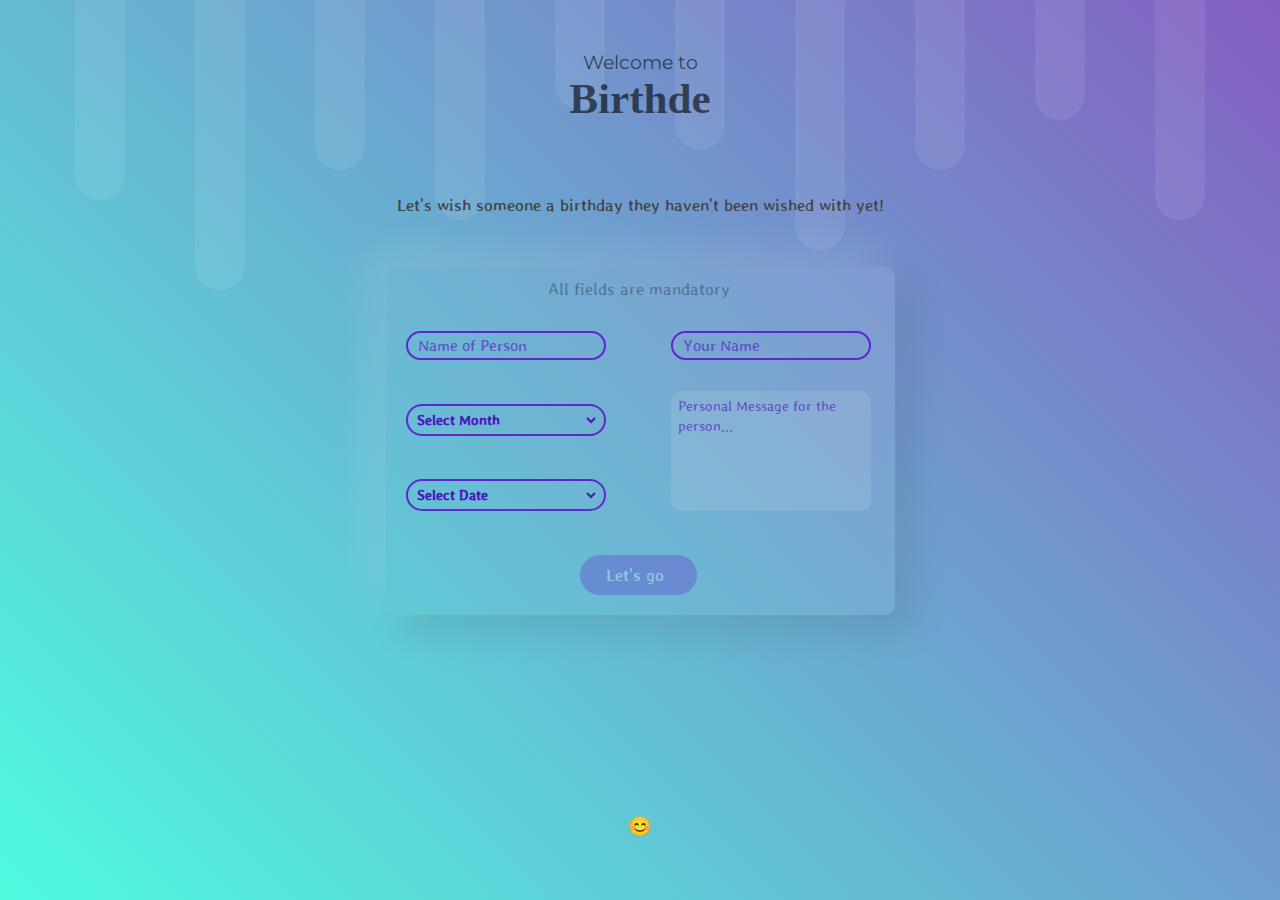
==== index.html @ 055c0644 "first commit" ====
<!DOCTYPE html>
<html lang="en">
<head>
  <meta charset="UTF-8">
  <meta name="viewport" content="width=device-width, initial-scale=1.0">
  <title>Document</title>

  <link rel="stylesheet" href="css/style.css">
  <link rel="stylesheet" href="css/allinclude.css">

  <link rel="preconnect" href="https://fonts.gstatic.com">
  <link href="https://fonts.googleapis.com/css2?family=Montserrat:wght@300;400;500;600;700&family=Redressed&display=swap" rel="stylesheet">
  <link rel="preconnect" href="https://fonts.gstatic.com">
  <link href="https://fonts.googleapis.com/css2?family=Stylish&display=swap" rel="stylesheet">

  <link rel="stylesheet" href="https://cdnjs.cloudflare.com/ajax/libs/font-awesome/5.15.1/css/all.min.css" integrity="sha512-+4zCK9k+qNFUR5X+cKL9EIR+ZOhtIloNl9GIKS57V1MyNsYpYcUrUeQc9vNfzsWfV28IaLL3i96P9sdNyeRssA==" crossorigin="anonymous" />
  

</head>
<body>
  
  <div class="page-transition"></div>

  <div class="supports">
    <div class="support1"></div>
    <div class="support2"></div>
    <div class="support3"></div>
    <div class="support4"></div>
    <div class="support5"></div>
    <div class="support6"></div>
    <div class="support7"></div>
    <div class="support8"></div>
    <div class="support9"></div>
    <div class="support10"></div>
  </div>

  <div class="wrapper">
  
    <div class="title">
      <h2>Welcome to</h2>
      <h1>Birthde</h1>
    </div>

    <div class="tagline">
      <div class="written">
        Let's wish someone a birthday they haven't been wished with yet!
      </div>
      
      <form>
        <span style="color:rgba(0,0,0, .3)">All fields are mandatory</span>
        <div class="two_wrapper">
          <div class="first">
            <input type="text" placeholder="Name of Person" class="name receivername"  onkeyup="enable_btn()">
            <div class="select_wrapper">
              <select name="" id="monthselector" onchange="editDates(this); enable_btn();">
                <option value=""> Select Month </option>
                <option value="1"> Jan (01) </option>
                <option value="2"> Feb (02) </option>
                <option value="3"> Mar (03) </option>
                <option value="4"> Apr (04) </option>
                <option value="5"> May (05) </option>
                <option value="6"> June (06) </option>
                <option value="7"> July (07) </option>
                <option value="8"> Aug (08) </option>
                <option value="9"> Sept (09) </option>
                <option value="10"> Oct (10) </option>
                <option value="11"> Nov (11) </option>
                <option value="12"> Dec (12) </option>
              </select>
            </div>
            <div class="select_wrapper">
              <select name="" id="dateselector" onchange="enable_btn()">
                <option value=""> Select Date </option>
                <option value="01"> 01 </option>
                <option value="02"> 02 </option>
                <option value="03"> 03 </option>
                <option value="04"> 04 </option>
                <option value="05"> 05 </option>
                <option value="06"> 06 </option>
                <option value="07"> 07 </option>
                <option value="08"> 08 </option>
                <option value="09"> 09 </option>
                <option value="10"> 10 </option>
                <option value="11"> 11 </option>
                <option value="12"> 12 </option>
                <option value="13"> 13 </option>
                <option value="14"> 14 </option>
                <option value="15"> 15 </option>
                <option value="16"> 16 </option>
                <option value="17"> 17 </option>
                <option value="18"> 18 </option>
                <option value="19"> 19 </option>
                <option value="20"> 20 </option>
                <option value="21"> 21 </option>
                <option value="22"> 22 </option>
                <option value="23"> 23 </option>
                <option value="24"> 24 </option>
                <option value="25"> 25 </option>
                <option value="26"> 26 </option>
                <option value="27"> 27 </option>
                <option value="28"> 28 </option>
                <option value="29"> 29 </option>
                <option value="30"> 30 </option>
                <option value="31"> 31 </option>
              </select>
            </div>
          </div>
          <div class="second">
            <input type="text" placeholder="Your Name" class="name creatorname"  onkeyup="enable_btn()">
            <textarea class="msg" placeholder="Personal Message for the person..." onkeyup="enable_btn()"></textarea>
          </div>
        </div>
        <br>
        <button type="button" onclick="letsgo()" disabled id="btn_go">
          <div class="skewed"></div>
          Let's go 
          <i class="fas fa-long-arrow-alt-right"></i>
        </button>
      </form>

      <footer><span class="emoji">😊</span></footer>


      <div class="result_wrapper">
        <div class="result">
          <div class="close_wrapper">
            <h4>Link Generated!</h4>
            <button class="close" onclick="closeResult()">
              <i class="fas fa-times"></i>
            </button>
          </div>
          <textarea readonly rows="1" class="link"></textarea>
          <div class="btns">
            <a href="" target="_blank" class="btn view"> View <i class="fas fa-external-link-alt"></i> </a>
            <button class="btn"onclick="copyLink(this)"> Copy <i class="far fa-copy"></i> </button>
          </div>
          <a href="" class="whatsapp_share">
            <div class="content">
              <i class="fab fa-whatsapp"></i>
              Wish on Whatsapp
            </div>
          </a>
        </div>
      </div>

    </div>


  </div>


  <script src="js/script.js"></script>

</body>
</html>
---- css/style.css ----
.page-transition{
  transform: translateX(-105%);
}
.page-transition.animating-now{
  transform: translateX(0%);
}

.supports{
  position: absolute;
  top: 0; left: 50%;
  transform: translateX(-50%);
  display: flex;
  justify-content: space-around;
  align-items: flex-start;
  width: 100%;
  max-width: 1200px;
  z-index: -1;
  pointer-events: none;
}

.support1, .support2, .support3, .support4, .support5, .support6, .support7, .support8, .support9, .support10{
  width: 50px;
  height: 150px;
  background:rgba(255, 255, 255, .08);
  border-radius: 0 0 100px 100px;
  pointer-events: none;
}
.support1{
  height: 200px;
}
.support2{
  height: 290px;
}
.support3{
  height: 170px;
}
.support4{
  height: 220px;
}
.support5{
  height: 110px;
}
.support6{
  height: 150px;
}
.support7{
  height: 250px;
}
.support8{
  height: 170px;
}
.support9{
  height: 120px;
}
.support10{
  height: 220px;
}

.wrapper{
  /* min-width: 100%;
  min-height: 100vh; */
}

.title{
  text-align: center;
  padding: 50px 0 10px 0;
  color: rgba(0, 0, 0, .6);
}

.title h2{
  font-weight: 400;
  font-family: 'Montserrat', sans-serif;
  font-size: 1.2rem;
  margin: 0;
}

.title h1{
  font-family: 'Redressed', cursive;
  font-size: 2.7rem;
  font-weight: bold;
  margin: 0;
}

.tagline{
  color: #444;
  min-width: 200px;
  margin: 60px auto 40px;
  text-align: center;
  font-family: 'Stylish', sans-serif;
  font-size: 1.2rem;
}

.tagline .written{
  width: 60vw;
  margin: 0 auto;
}

.tagline form, .tagline .result{
  margin: 50px auto 0;
  /* border: 1px solid; */
  max-width: 500px;
  padding: 10px 6px 10px 3px;
  background: linear-gradient(-135deg, rgba(255,255,255,.1),rgba(255,255,255,.0));
  border-radius: 10px;
  box-shadow: 15px 15px 40px 0px rgba(0, 0, 0, .1), 
    -15px -15px 40px 0px rgba(255, 255, 255, .15);
}

form .two_wrapper{
  padding: 30px 0 10px;
  display: flex;
  align-items: center;
  justify-content: space-between;
  height: 180px;
}

form .two_wrapper .first, form .two_wrapper .second{
  width: 235px;
  height: 100%;
  display: flex;
  flex-direction: column;
  justify-content: space-between;
}

.tagline form .name{
  outline: none;
  margin: 0 auto !important;
  font-size: 1.1rem;
  font-family: 'Stylish', sans-serif;
  
  padding: 2px 10px !important;
  color: #4e16be;
}
.tagline form .name::placeholder{
  color: rgba(78, 22, 190, .6);
}

.tagline form .select_wrapper, .tagline form .name, .tagline form .msg{
  box-sizing: border-box;
  background: none;
  border: 2px solid #5f27cd;
  padding: 0 5px;
  border-radius: 100px;
  width: 85%;
  margin: 18px auto 0;
  display: flex;
  justify-content: center;
  align-items: center;
}
.tagline form .select_wrapper select{
  color: #4e16be;
  padding: 5px 0;
  cursor: pointer;
  background: none;
  width: 100%;
  font-size: 1rem;
  outline: none;
  border: none;
  font-family: 'Stylish', sans-serif;
  font-weight: bold;
}

.tagline form .msg{
  font-size: 1rem;
  padding: 5px 7px;
  outline: none;
  border: 0px solid #5f27cd;
  border-radius: 10px;
  background: rgba(223,230,233, .15);
  height: 120px;
  resize: none;
  font-family: 'Stylish', sans-serif;
  color: #4e16be;
  white-space: pre-wrap;
}
.tagline form .msg::placeholder{
  color: rgba(78, 22, 190, .6);
}

.tagline form button{
  padding: 8px 26px;
  font-size: 1.2rem;
  margin: 10px;
  background: #5f27cd;
  color: #eee;
  font-family: 'Stylish', sans-serif;
  border-radius: 100px;
  position: relative;
  overflow: hidden;
  transition: opacity .5s ease-in-out;
}
.tagline form button .skewed{
  content: '';
  pointer-events: none;
  width: 25px;
  height: 100%;
  background:rgba(255, 255, 255, .2);
  position: absolute;
  top:0; right: 102%; left: auto;
  transform: skewX(-16deg);
  transition: all .5s cubic-bezier(.55,.71,.59,.26);
}
.tagline form button:disabled:hover .skewed{
  right: 102%;
}
.tagline form button:hover .skewed{
  right: -28px;
}
.tagline form button i{
  margin-left: 7px;
}
.tagline .result_wrapper{
  background: rgba(75, 101, 132, .9);
  width: 100%;
  min-height: 205px;
  height: 100vh;
  position: fixed;
  top: 0; left:0;
  transition: all .2s cubic-bezier(1,.25,.64,.33);
  opacity:0; pointer-events: none; 
}
.tagline .result{
  margin:0;
  background: #73bdd5;
  box-shadow: 0 3px 20px 0px rgba(0, 0, 0, .25);
  position: fixed;
  top: 50%; left: 50%;
  transform: translate(-50%, -50%);
  width: 280px;
  padding: 5px 15px 20px;
}
.result .close_wrapper{
  margin: 5px 0 15px;
  padding: 0;
  display: flex;
  justify-content: space-between;
  align-items: center;
}
.result h4{
  color: #006f00;
}
.result .close{
  background-color: #dd3634;
  font-size: .9rem;
  color: #eee;
  width: 27px;
  height: 27px;
  border: none;
  outline: none;
  border-radius: 100%;
  display: flex;
  justify-content: center;
  align-items: center;
  cursor: pointer;
}
.result .link{
  white-space: nowrap;
  overflow: hidden;
  text-overflow: ellipsis;
  /* background:rgba(0, 0, 0, .25); */
  width: 100% !important;
  resize: none;
  background: none;
  border: none;
  outline: none;
  font-size: .9rem;
}
.result .btns{
  margin-top: 25px;
  display: flex;
  align-items: center;
  justify-content: space-between;
}
.result .btns .btn{
  font-family: 'Montserrat', sans-serif;
  width: 48.7%;
  padding: 6px 3px;
  font-size: 1rem;
  border: 3px solid transparent;
  border-radius: 40px;
  transition: .2s;
  box-sizing: border-box;
}
.result .btns .btn:focus{
  box-shadow: 0 0 0 4px rgba(78, 22, 190, .3);
}
.result .btns .btn:nth-child(1){
  font-weight: 600;
  border-color: #4e16be;
  background: rgba(255, 255, 255, .1);
  color: #4e16be;
  text-decoration: none;
}
.result .btns .btn:nth-child(2){
  font-weight: 500;
  background: #4e16be;
  color: #eee;
}
.result .btns .btn i{
  margin-left: 5px;
}
.result .whatsapp_share{
  padding: 9px 10px;
  box-sizing: border-box;
  margin-top: 10px;
  font-family: 'Montserrat', sans-serif;
  font-size: .9rem;
  text-decoration: none;
  display: flex;
  align-items: center;
  justify-content: center;
  width: 100%;
  background: #075E54;
  border: none;
  border-radius: 100px;
  color: rgba(223,230,233, .9);
  font-weight: 500;
}
.result .whatsapp_share .fab{
  font-size: 1rem;
  margin-right: 7px;
  color: #66f199;
}

footer{
  margin-top: 200px;
}
footer .emoji{
  -webkit-touch-callout: none;
    -webkit-user-select: none; 
    -khtml-user-select: none;
    -moz-user-select: none;
    -ms-user-select: none;
    user-select: none; 
  pointer-events: none;
}










@media(max-width: 920px){
  .support10{
    display: none;
  }
}
@media(max-width: 870px){
  .support9{
    display: none;
  }
}
@media(max-width: 768px){
  .support8{
    display: none;
  }
}
@media(max-width: 580px){
  .support7{
    display: none;
  }
  form{
    max-width: 235px !important;
  }
  form .two_wrapper{
    flex-direction: column;
    height: 346px;
  }
  form .two_wrapper .first, form .two_wrapper .second{
    height: 160px;
  }
}
@media(max-width: 450px){
  .tagline form .select_wrapper{
    /* width: 160px; */
  }
}
@media(max-width: 425px){
  .support6{
    display: none;
  }
}
@media(max-width: 375px){
  .support5{
    display: none;
  }
  .result_wrapper .result{
    width: 80%;
  }
  .result .btns .btn{
    width: 100%;
  }
  .result .btns .btn:nth-child(2){
    margin-top: 10px;
  }
  .result .btns{
    flex-direction: column;
  }
}
@media(max-width: 320px){
  .support4{
    display: none;
  }
}
@media(max-width: 230px){
  .support3{
    display: none;
  }
  .tagline{
    min-width: 95%;
  }
}
---- css/allinclude.css ----
*{margin:0; padding:0;}

body, button, input, textarea{
	font-family: -apple-system,BlinkMacSystemFont,"Segoe UI",Roboto,Helvetica,Arial,sans-serif;
}
button{
  border: none; outline: none; cursor: pointer;
}
button:disabled{
  opacity: .3;
  cursor: not-allowed !important;
}
body{
  background: linear-gradient(225deg, #845EC2, #4FFBDF);
  background-attachment: fixed;
  min-width: 100%;
	min-height: 100vh;
}

/* width */
::-webkit-scrollbar {
  width: 13px;
}

/* Track */
::-webkit-scrollbar-track {
  background: rgba(78, 22, 190, .2);
}

/* Handle */
::-webkit-scrollbar-thumb {
  background: rgba(0, 0, 0, .8);
  border-radius: 2px;
}

/* Handle on hover */
::-webkit-scrollbar-thumb:hover {
  background: #555;
}

.page-transition{
  position: fixed;
  width: 100vw; height: 100vh;
  background: #4b6584;
  top:0; z-index: 10;
  transition: transform .5s cubic-bezier(.25,.62,.87,.49);
}
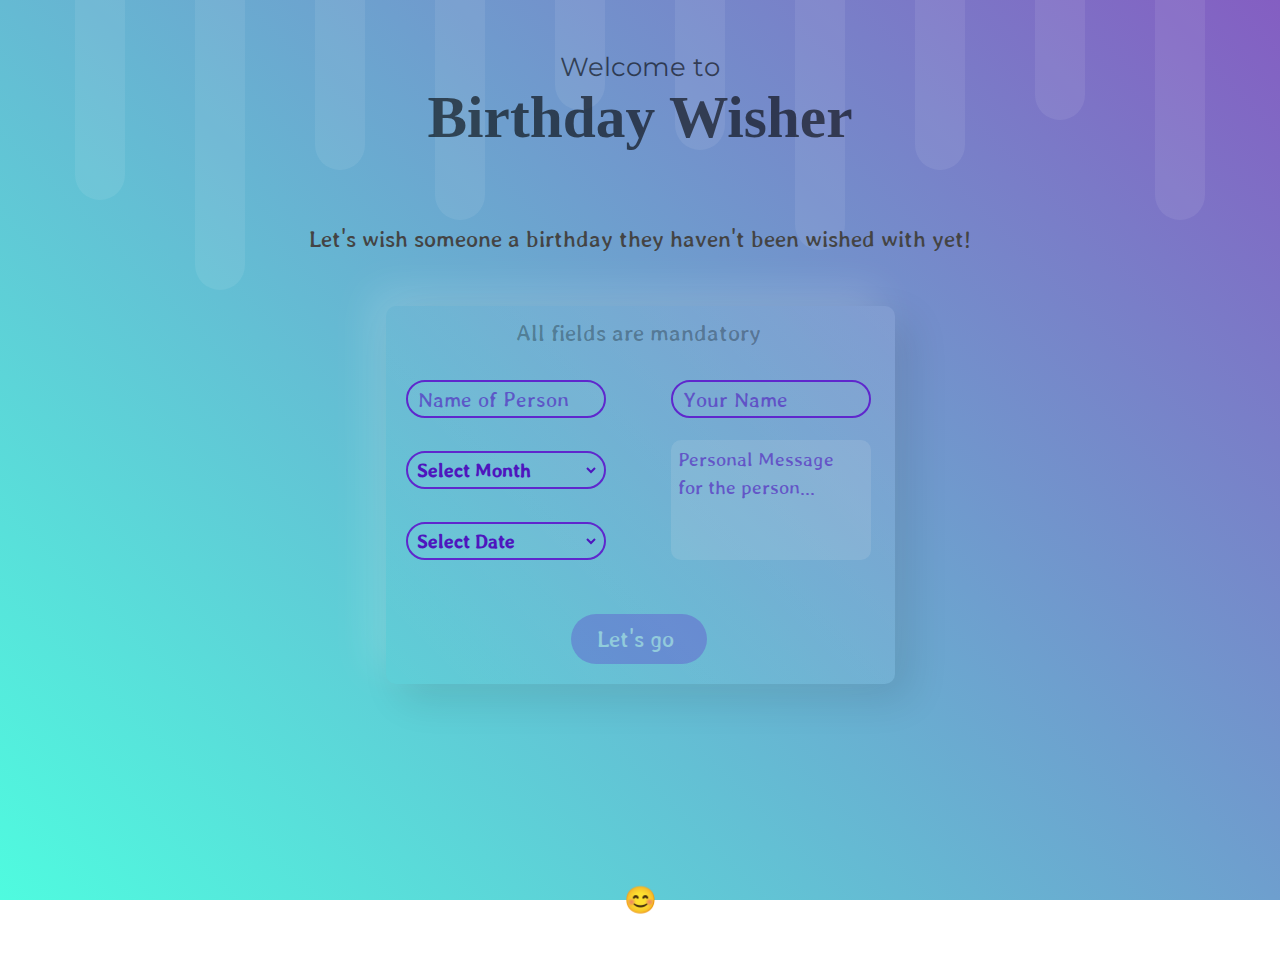
==== commit 2a461315: "first commit" ====
--- a/index.html
+++ b/index.html
@@ -3,7 +3,7 @@
 <head>
   <meta charset="UTF-8">
   <meta name="viewport" content="width=device-width, initial-scale=1.0">
-  <title>Document</title>
+  <title> Birthday Wisher </title>
 
   <link rel="stylesheet" href="css/style.css">
   <link rel="stylesheet" href="css/allinclude.css">
@@ -19,8 +19,6 @@
 </head>
 <body>
   
-  <div class="page-transition"></div>
-
   <div class="supports">
     <div class="support1"></div>
     <div class="support2"></div>
@@ -38,7 +36,7 @@
   
     <div class="title">
       <h2>Welcome to</h2>
-      <h1>Birthde</h1>
+      <h1>Birthday Wisher</h1>
     </div>
 
     <div class="tagline">
@@ -150,6 +148,7 @@
 
 
   <script src="js/script.js"></script>
+  <script src="js/allinclude.js"></script>
 
 </body>
 </html>--- a/css/style.css
+++ b/css/style.css
@@ -1,10 +1,3 @@
-.page-transition{
-  transform: translateX(-105%);
-}
-.page-transition.animating-now{
-  transform: translateX(0%);
-}
-
 .supports{
   position: absolute;
   top: 0; left: 50%;
@@ -63,7 +56,7 @@
 
 .title{
   text-align: center;
-  padding: 50px 0 10px 0;
+  padding: 50px 5px 10px;
   color: rgba(0, 0, 0, .6);
 }
 
@@ -103,7 +96,7 @@
   background: linear-gradient(-135deg, rgba(255,255,255,.1),rgba(255,255,255,.0));
   border-radius: 10px;
   box-shadow: 15px 15px 40px 0px rgba(0, 0, 0, .1), 
-    -15px -15px 40px 0px rgba(255, 255, 255, .15);
+    -15px -15px 40px 0px rgba(255, 255, 255, .17);
 }
 
 form .two_wrapper{
@@ -127,7 +120,6 @@
   margin: 0 auto !important;
   font-size: 1.1rem;
   font-family: 'Stylish', sans-serif;
-  
   padding: 2px 10px !important;
   color: #4e16be;
 }
@@ -137,7 +129,7 @@
 
 .tagline form .select_wrapper, .tagline form .name, .tagline form .msg{
   box-sizing: border-box;
-  background: none;
+  background: rgba(223,230,233, .05);
   border: 2px solid #5f27cd;
   padding: 0 5px;
   border-radius: 100px;
@@ -216,7 +208,7 @@
   height: 100vh;
   position: fixed;
   top: 0; left:0;
-  transition: all .2s cubic-bezier(1,.25,.64,.33);
+  transition: all .1s ease-in-out;
   opacity:0; pointer-events: none; 
 }
 .tagline .result{
--- a/css/allinclude.css
+++ b/css/allinclude.css
@@ -1,4 +1,8 @@
 *{margin:0; padding:0;}
+
+html{
+  font-size: 22px;
+}
 
 body, button, input, textarea{
 	font-family: -apple-system,BlinkMacSystemFont,"Segoe UI",Roboto,Helvetica,Arial,sans-serif;
@@ -14,7 +18,8 @@
   background: linear-gradient(225deg, #845EC2, #4FFBDF);
   background-attachment: fixed;
   min-width: 100%;
-	min-height: 100vh;
+  min-height: 100vh;
+  /* transition: all 1s linear; */
 }
 
 /* width */
@@ -38,10 +43,13 @@
   background: #555;
 }
 
-.page-transition{
-  position: fixed;
-  width: 100vw; height: 100vh;
-  background: #4b6584;
-  top:0; z-index: 10;
-  transition: transform .5s cubic-bezier(.25,.62,.87,.49);
-}+
+
+
+
+
+@media(max-width:320px){
+  html{
+    font-size: 18px;
+  }
+}
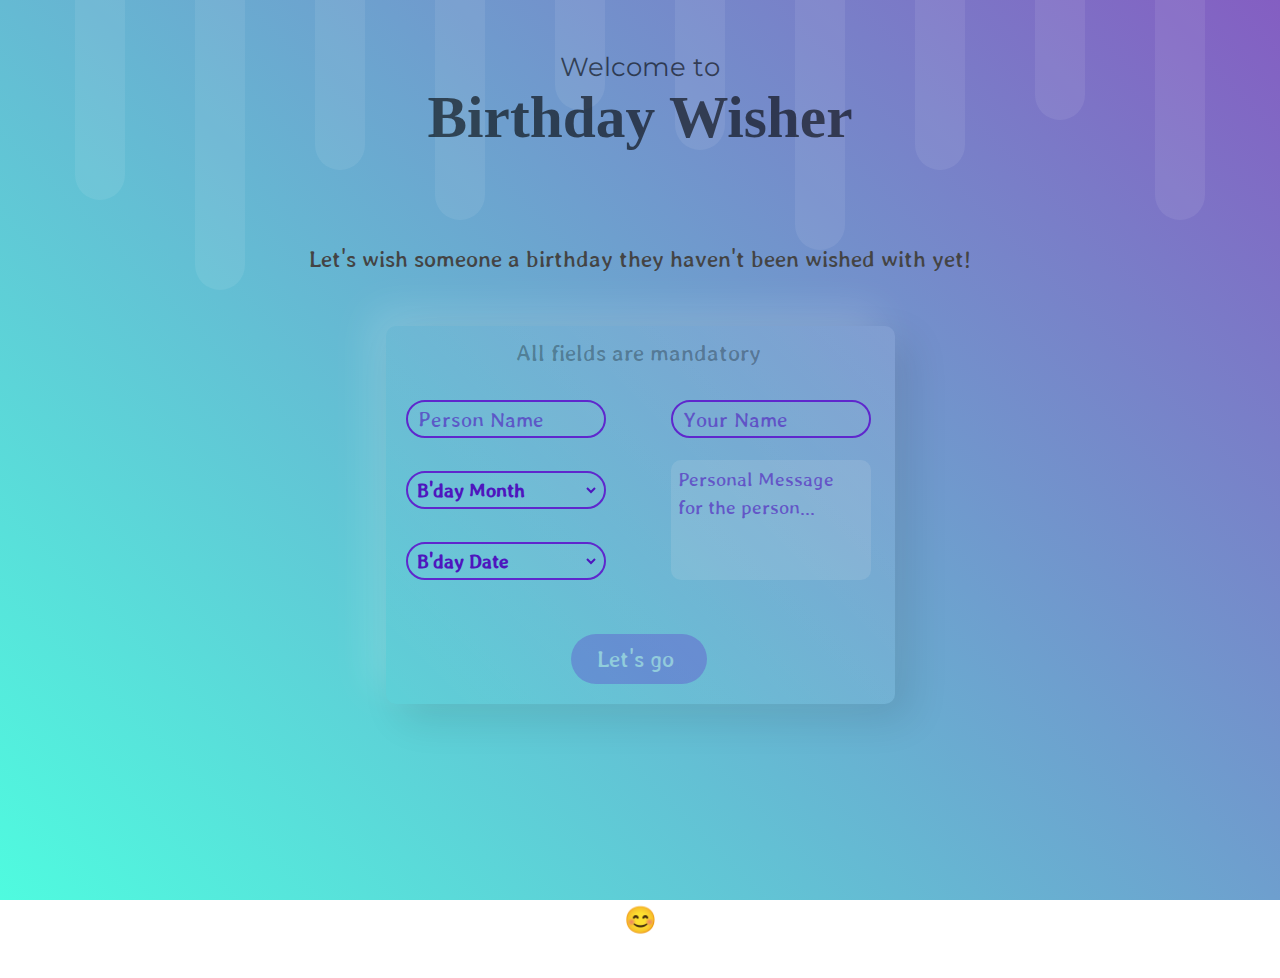
==== commit d7f4ab5b: "little change" ====
--- a/index.html
+++ b/index.html
@@ -48,10 +48,10 @@
         <span style="color:rgba(0,0,0, .3)">All fields are mandatory</span>
         <div class="two_wrapper">
           <div class="first">
-            <input type="text" placeholder="Name of Person" class="name receivername"  onkeyup="enable_btn()">
+            <input type="text" placeholder="Person Name" class="name receivername"  onkeyup="enable_btn()">
             <div class="select_wrapper">
               <select name="" id="monthselector" onchange="editDates(this); enable_btn();">
-                <option value=""> Select Month </option>
+                <option value=""> B'day Month </option>
                 <option value="1"> Jan (01) </option>
                 <option value="2"> Feb (02) </option>
                 <option value="3"> Mar (03) </option>
@@ -68,7 +68,7 @@
             </div>
             <div class="select_wrapper">
               <select name="" id="dateselector" onchange="enable_btn()">
-                <option value=""> Select Date </option>
+                <option value=""> B'day Date </option>
                 <option value="01"> 01 </option>
                 <option value="02"> 02 </option>
                 <option value="03"> 03 </option>
--- a/css/style.css
+++ b/css/style.css
@@ -56,7 +56,7 @@
 
 .title{
   text-align: center;
-  padding: 50px 5px 10px;
+  padding: 50px 10px 10px;
   color: rgba(0, 0, 0, .6);
 }
 
@@ -77,7 +77,7 @@
 .tagline{
   color: #444;
   min-width: 200px;
-  margin: 60px auto 40px;
+  margin: 80px auto 40px;
   text-align: center;
   font-family: 'Stylish', sans-serif;
   font-size: 1.2rem;
@@ -208,7 +208,7 @@
   height: 100vh;
   position: fixed;
   top: 0; left:0;
-  transition: all .1s ease-in-out;
+  transition: opacity .1s ease-in-out;
   opacity:0; pointer-events: none; 
 }
 .tagline .result{
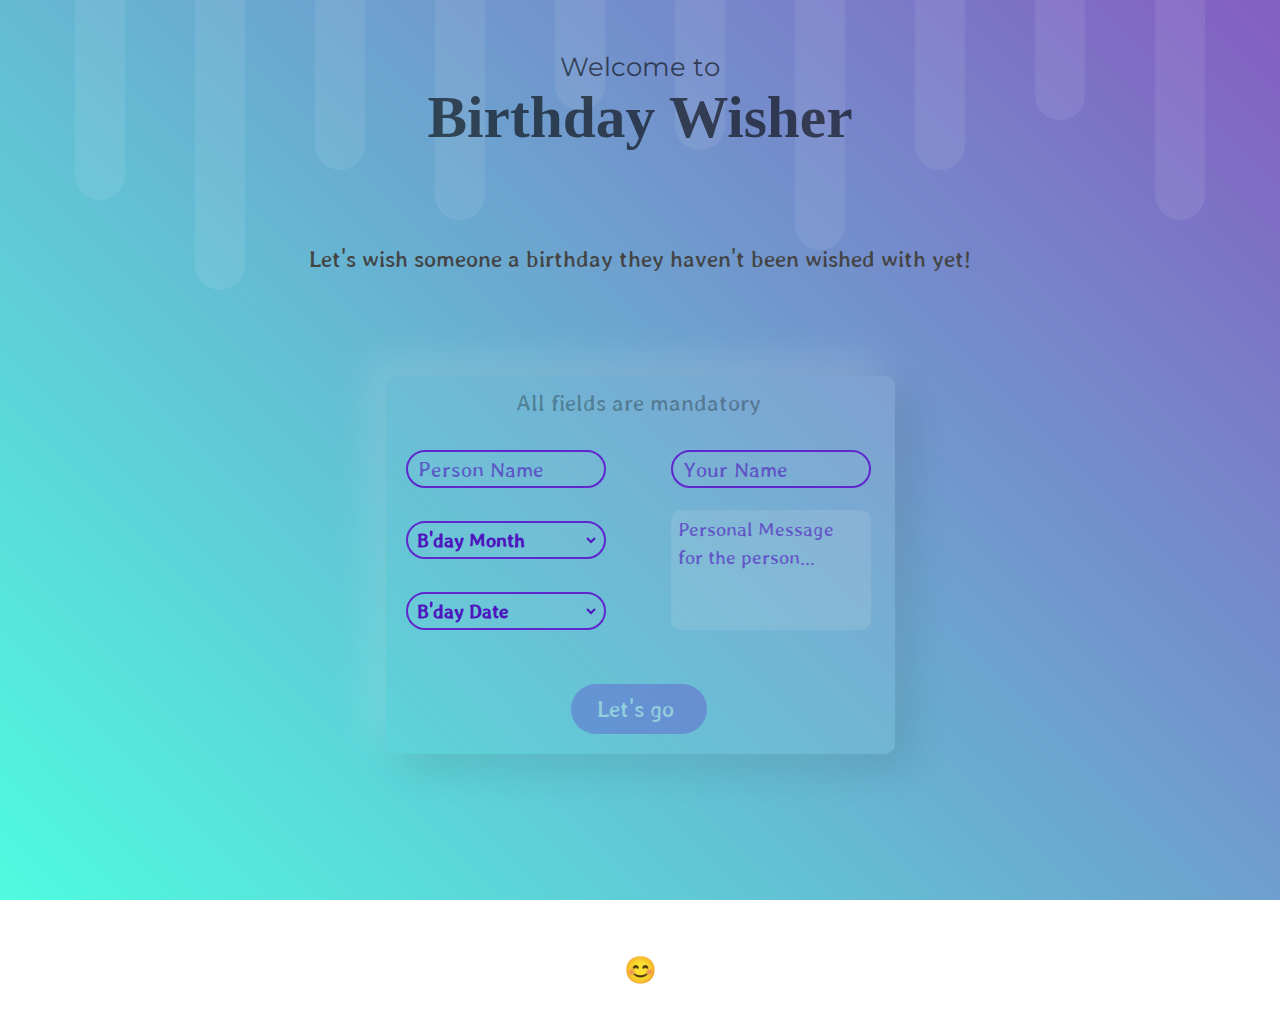
==== commit 1844f59c: "commited" ====
--- a/index.html
+++ b/index.html
@@ -14,6 +14,8 @@
   <link href="https://fonts.googleapis.com/css2?family=Stylish&display=swap" rel="stylesheet">
 
   <link rel="stylesheet" href="https://cdnjs.cloudflare.com/ajax/libs/font-awesome/5.15.1/css/all.min.css" integrity="sha512-+4zCK9k+qNFUR5X+cKL9EIR+ZOhtIloNl9GIKS57V1MyNsYpYcUrUeQc9vNfzsWfV28IaLL3i96P9sdNyeRssA==" crossorigin="anonymous" />
+
+  <link rel="stylesheet" href="https://cdnjs.cloudflare.com/ajax/libs/animate.css/4.1.1/animate.min.css" />
   
 
 </head>
@@ -120,7 +122,7 @@
 
 
       <div class="result_wrapper">
-        <div class="result">
+        <div class="result animate__animated">
           <div class="close_wrapper">
             <h4>Link Generated!</h4>
             <button class="close" onclick="closeResult()">
--- a/css/style.css
+++ b/css/style.css
@@ -89,7 +89,7 @@
 }
 
 .tagline form, .tagline .result{
-  margin: 50px auto 0;
+  margin: 100px auto 0;
   /* border: 1px solid; */
   max-width: 500px;
   padding: 10px 6px 10px 3px;
@@ -208,16 +208,17 @@
   height: 100vh;
   position: fixed;
   top: 0; left:0;
-  transition: opacity .1s ease-in-out;
+  transition: opacity .5s ease-in-out;
+  display: flex;
+  align-items: center;
+  justify-content: center;
   opacity:0; pointer-events: none; 
 }
 .tagline .result{
   margin:0;
   background: #73bdd5;
   box-shadow: 0 3px 20px 0px rgba(0, 0, 0, .25);
-  position: fixed;
-  top: 50%; left: 50%;
-  transform: translate(-50%, -50%);
+  transform-origin: 50% 50% 0 !important;
   width: 280px;
   padding: 5px 15px 20px;
 }
